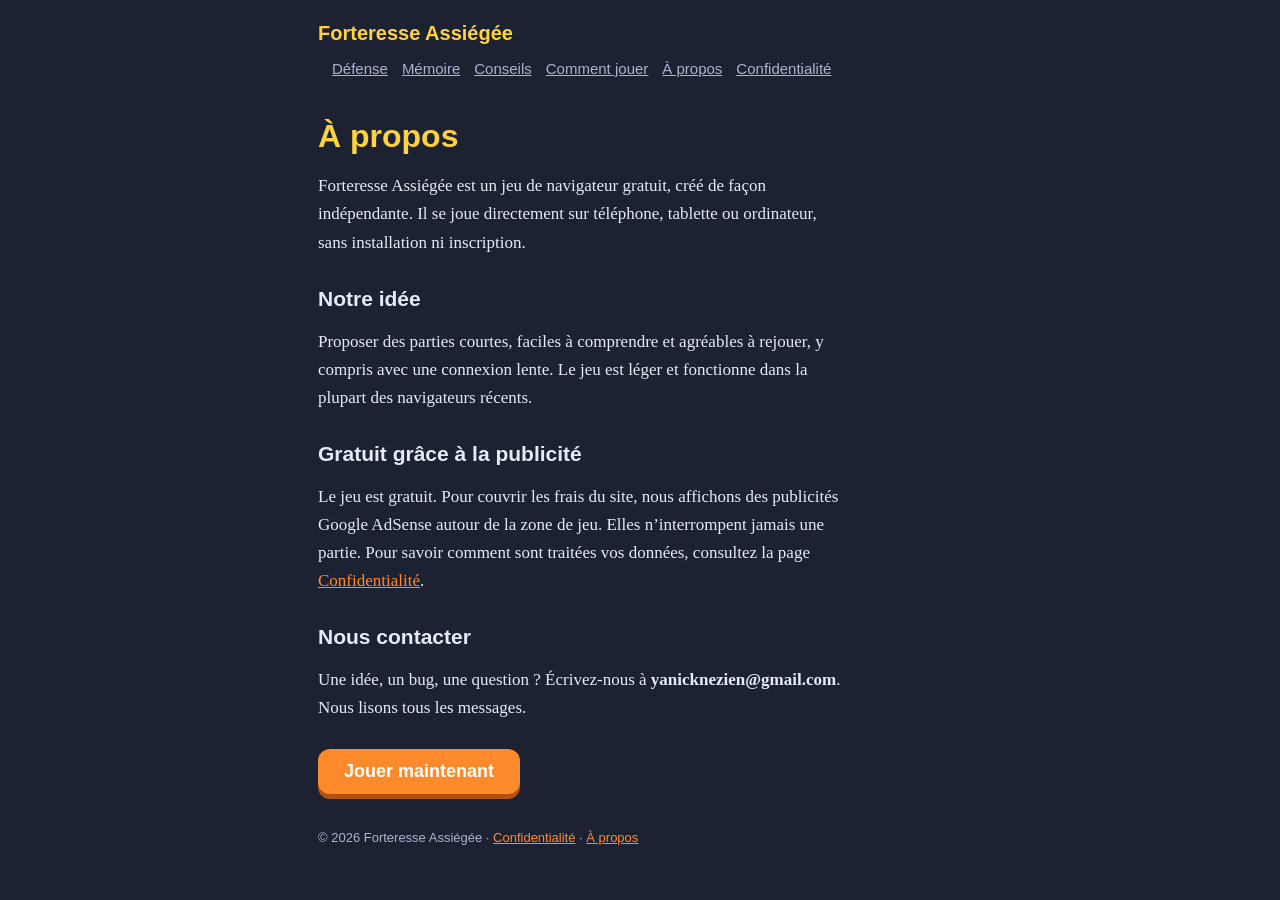
==== a-propos.html @ 7618c1df "Add files via upload" ====
<!DOCTYPE html>
<html lang="fr"><head><meta charset="UTF-8">
<meta name="viewport" content="width=device-width, initial-scale=1">
<title>À propos – Forteresse Assiégée</title>
<meta name="description" content="Qui est derrière Forteresse Assiégée, un jeu de défense gratuit en ligne.">
<link rel="stylesheet" href="style.css">
<!-- AdSense : collez ici le même script que dans index.html -->
</head><body>
<header><a class="logo" href="index.html">Forteresse Assiégée</a>
<nav><a href="index.html">Défense</a><a href="memoire.html">Mémoire</a><a href="conseils.html">Conseils</a><a href="comment-jouer.html">Comment jouer</a><a href="a-propos.html">À propos</a><a href="privacy.html">Confidentialité</a></nav></header>
<main>
<h1>À propos</h1>
<p>Forteresse Assiégée est un jeu de navigateur gratuit, créé de façon indépendante. Il se joue directement sur téléphone, tablette ou ordinateur, sans installation ni inscription.</p>
<h2>Notre idée</h2>
<p>Proposer des parties courtes, faciles à comprendre et agréables à rejouer, y compris avec une connexion lente. Le jeu est léger et fonctionne dans la plupart des navigateurs récents.</p>
<h2>Gratuit grâce à la publicité</h2>
<p>Le jeu est gratuit. Pour couvrir les frais du site, nous affichons des publicités Google AdSense autour de la zone de jeu. Elles n’interrompent jamais une partie. Pour savoir comment sont traitées vos données, consultez la page <a href="privacy.html">Confidentialité</a>.</p>
<h2>Nous contacter</h2>
<p>Une idée, un bug, une question ? Écrivez-nous à <strong>yanicknezien@gmail.com</strong>. Nous lisons tous les messages.</p>
<a class="jouer" href="index.html">Jouer maintenant</a>
</main>
<footer>© 2026 Forteresse Assiégée · <a href="privacy.html">Confidentialité</a> · <a href="a-propos.html">À propos</a></footer>
</body></html>
---- style.css ----
:root{--nuit:#1d2233;--carte:#2a3048;--or:#ffd23f;--feu:#ff8a2b;--texte:#e6eaf7;--doux:#aab3d0}
*{box-sizing:border-box}
body{margin:0;background:var(--nuit);color:var(--texte);font:17px/1.65 Georgia,"Times New Roman",serif}
header,main,footer{max-width:680px;margin:0 auto;padding:0 18px}
header{padding-top:22px;padding-bottom:8px;display:flex;justify-content:space-between;align-items:center;flex-wrap:wrap;gap:10px}
header a.logo{font:bold 20px "Trebuchet MS",Verdana,sans-serif;color:var(--or);text-decoration:none}
nav a{font:15px "Trebuchet MS",Verdana,sans-serif;color:var(--doux);margin-left:14px}
nav a:hover,nav a:focus-visible{color:#fff}
h1{font:bold 32px/1.2 "Trebuchet MS",Verdana,sans-serif;color:var(--or);margin:26px 0 8px}
h2{font:bold 21px "Trebuchet MS",Verdana,sans-serif;margin:30px 0 6px}
p,li{max-width:62ch}
a{color:var(--feu)}
.jouer{display:inline-block;margin:10px 0 6px;padding:12px 26px;background:var(--feu);color:#fff;font:bold 18px "Trebuchet MS",Verdana,sans-serif;border-radius:12px;text-decoration:none;box-shadow:0 5px 0 #b5510a}
footer{padding-top:30px;padding-bottom:30px;font:13px "Trebuchet MS",Verdana,sans-serif;color:var(--doux)}
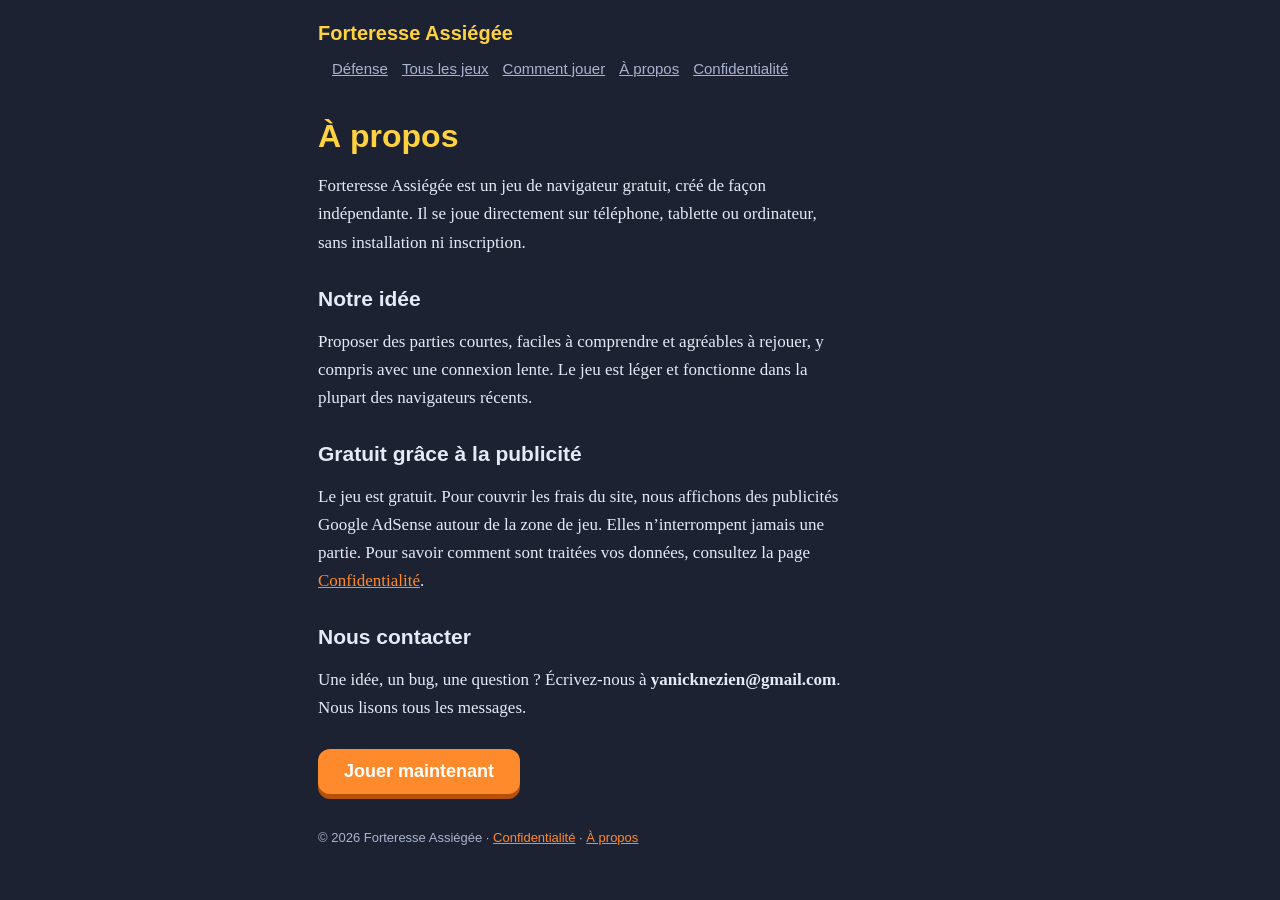
==== commit a4719d27: "Add files via upload" ====
--- a/a-propos.html
+++ b/a-propos.html
@@ -7,7 +7,7 @@
 <!-- AdSense : collez ici le même script que dans index.html -->
 </head><body>
 <header><a class="logo" href="index.html">Forteresse Assiégée</a>
-<nav><a href="index.html">Défense</a><a href="memoire.html">Mémoire</a><a href="conseils.html">Conseils</a><a href="comment-jouer.html">Comment jouer</a><a href="a-propos.html">À propos</a><a href="privacy.html">Confidentialité</a></nav></header>
+<nav><a href="index.html">Défense</a><a href="jeux.html">Tous les jeux</a><a href="comment-jouer.html">Comment jouer</a><a href="a-propos.html">À propos</a><a href="privacy.html">Confidentialité</a></nav></header>
 <main>
 <h1>À propos</h1>
 <p>Forteresse Assiégée est un jeu de navigateur gratuit, créé de façon indépendante. Il se joue directement sur téléphone, tablette ou ordinateur, sans installation ni inscription.</p>
--- a/style.css
+++ b/style.css
@@ -12,3 +12,12 @@
 a{color:var(--feu)}
 .jouer{display:inline-block;margin:10px 0 6px;padding:12px 26px;background:var(--feu);color:#fff;font:bold 18px "Trebuchet MS",Verdana,sans-serif;border-radius:12px;text-decoration:none;box-shadow:0 5px 0 #b5510a}
 footer{padding-top:30px;padding-bottom:30px;font:13px "Trebuchet MS",Verdana,sans-serif;color:var(--doux)}
+.stats{display:flex;gap:18px;font:bold 16px "Trebuchet MS",Verdana,sans-serif;margin:8px 0 14px;flex-wrap:wrap}
+.btn{font:bold 17px "Trebuchet MS",Verdana,sans-serif;padding:11px 24px;border:0;border-radius:12px;background:#ff8a2b;color:#fff;box-shadow:0 5px 0 #b5510a;cursor:pointer;margin:8px 8px 0 0}
+.btn:focus-visible,.opt:focus-visible,.t:focus-visible{outline:3px solid #ffd23f;outline-offset:3px}
+.opt{display:block;width:100%;max-width:460px;text-align:left;font:16px "Trebuchet MS",Verdana,sans-serif;padding:12px 14px;margin:8px 0;border:0;border-radius:10px;background:#3b8bd1;color:#fff;box-shadow:0 4px 0 #20578a;cursor:pointer}
+.opt.bon{background:#6fae4f;box-shadow:0 4px 0 #3f7a28}.opt.mauvais{background:#c24545;box-shadow:0 4px 0 #7d2424}
+.msg{min-height:1.6em;font-weight:bold;color:#ffd23f}
+.carte-jeu{display:block;background:#2a3048;border-radius:12px;padding:14px 16px;margin:10px 0;text-decoration:none;color:#e6eaf7}
+.carte-jeu b{color:#ffd23f;font-family:"Trebuchet MS",Verdana,sans-serif;font-size:19px}
+@media (prefers-reduced-motion:reduce){*{transition:none!important}}
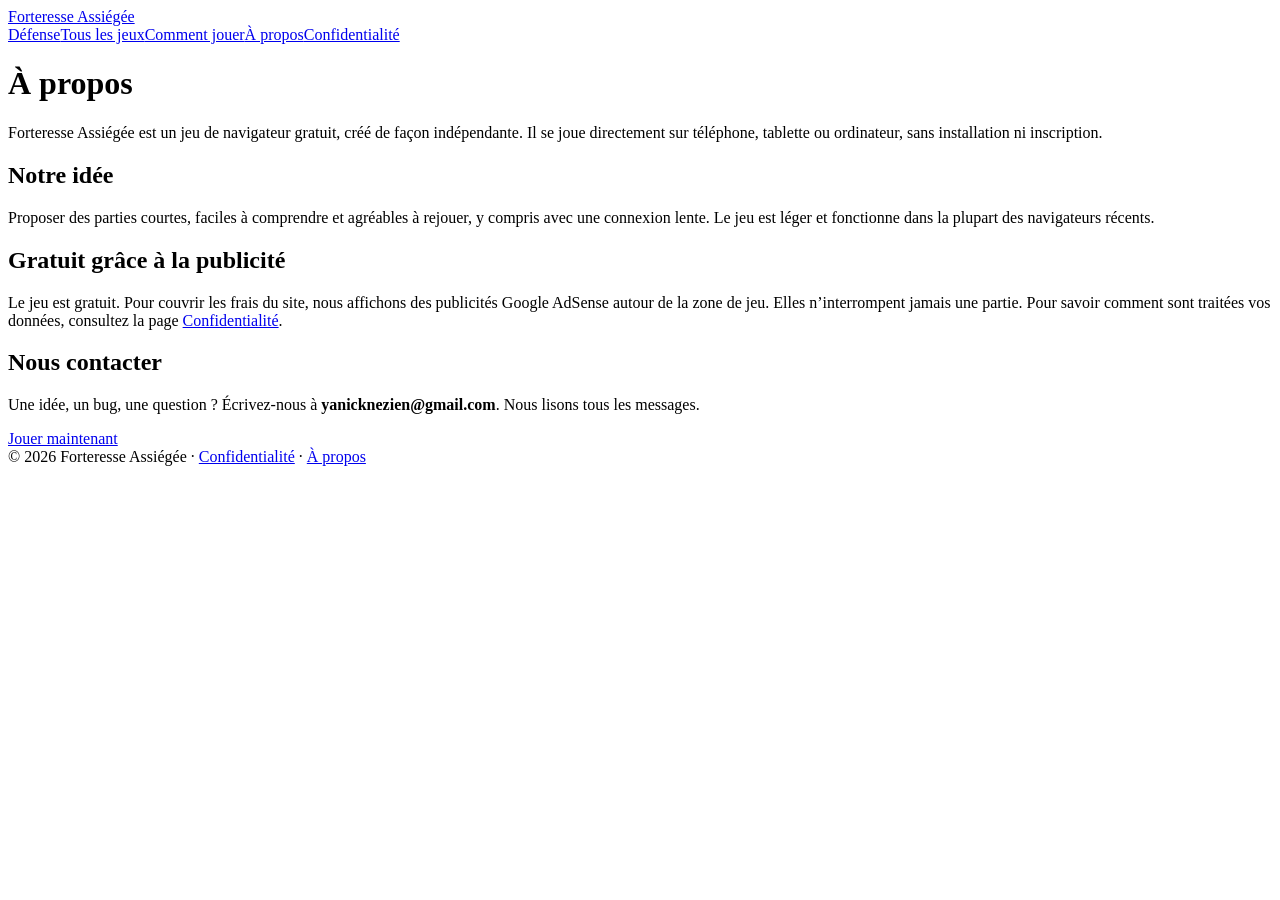
==== commit 7e9e60f6: "Add files via upload" ====
--- a/a-propos.html
+++ b/a-propos.html
@@ -4,7 +4,7 @@
 <title>À propos – Forteresse Assiégée</title>
 <meta name="description" content="Qui est derrière Forteresse Assiégée, un jeu de défense gratuit en ligne.">
 <link rel="stylesheet" href="style.css">
-<!-- AdSense : collez ici le même script que dans index.html -->
+<script async src="https://pagead2.googlesyndication.com/pagead/js/adsbygoogle.js?client=ca-pub-7319583024479172" crossorigin="anonymous"></script>
 </head><body>
 <header><a class="logo" href="index.html">Forteresse Assiégée</a>
 <nav><a href="index.html">Défense</a><a href="jeux.html">Tous les jeux</a><a href="comment-jouer.html">Comment jouer</a><a href="a-propos.html">À propos</a><a href="privacy.html">Confidentialité</a></nav></header>
